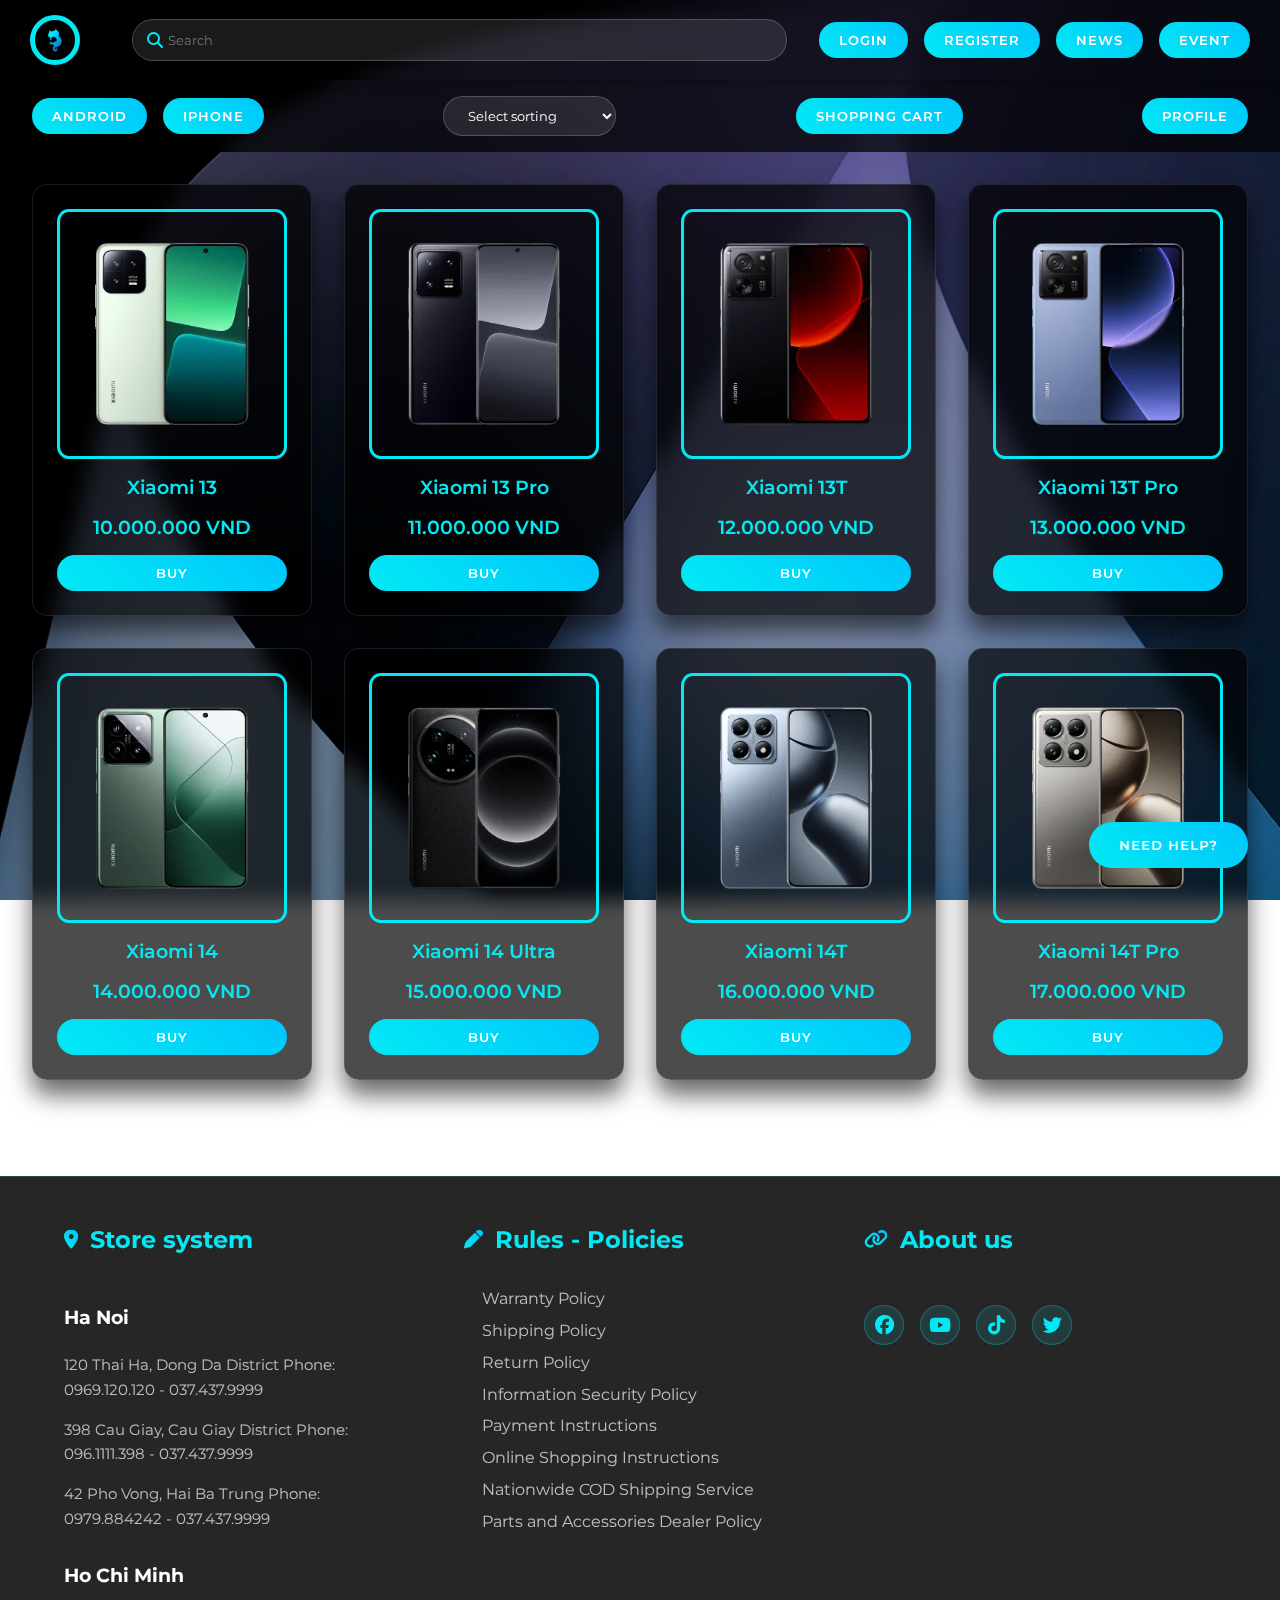
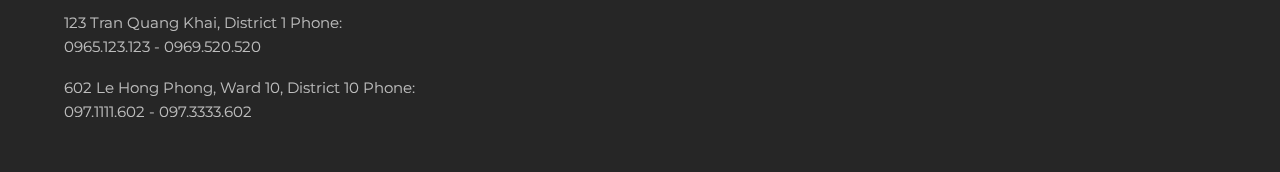
==== index.html @ 5b789184 "Change file" ====
<!DOCTYPE html>
<html lang="en">
<head>
    <meta charset="UTF-8">
    <meta name="viewport" content="width=device-width, initial-scale=1.0">
    <title>Okean Mobile</title>
    <link rel="stylesheet" href="home.css">
    <link href="https://fonts.googleapis.com/css2?family=Montserrat:wght@400;600;700&display=swap" rel="stylesheet">
    <link rel="stylesheet" href="fontawesome-free-6.5.2/css/all.min.css">
    <script src="home.js" defer></script>
</head>
<body>
    <header>
        <div class="logo-container">
            <img class="logo" src="picture/logo.jpg" alt="">
        </div>
        <div class="Search">
            <i class="fa-solid fa-magnifying-glass"></i>
            <input type="text" placeholder="Search">
        </div>
        <div class="header-button">
            <button onclick="location.href='login.html'" >Login</button>
            <button onclick="location.href='register.html'">Register</button>
            <button>News</button>
            <button>Event</button>
        </div>
    </header>
    <nav>
        <div class="device-buttons">
            <button onclick="location.href='index.html'" class="btn-android">Android</button>
            <button onclick="location.href='homeiphone.html'" class="btn-iphone">Iphone</button>
        </div>
        <select name="soft-by-price" id="">
            <option value="">From high to low</option>
            <option value="">From low to high</option>
        </select>
        <button onclick="location.href='mycart.html'" class="btn-shopping-card">
            Shopping Cart
        </button>
        <button onclick="location.href='profile.html'" class="btn-shopping-card">
            Profile
        </button>
    </nav>
    
    <div class="main-content">
        <div class="product-card">
            <img src="picture/Xiaomi13.jpg" alt="">
            <div>Xiaomi 13</div>
            <div>10.000.000 VND</div>
            <button>BUY</button>
        </div>
        <div class="product-card">
            <img src="picture/Xiaomi13 Pro.jpg" alt="">
            <div>Xiaomi 13 Pro</div>
            <div>11.000.000 VND</div>
            <button>BUY</button>
        </div>
        <div class="product-card">
            <img src="picture/Xiaomi13T.jpg" alt="">
            <div>Xiaomi 13T</div>
            <div>12.000.000 VND</div>
            <button>BUY</button>
        </div>
        <div class="product-card">
            <img src="picture/Xiaomi13T Pro.jpg" alt="">
            <div>Xiaomi 13T Pro</div>
            <div>13.000.000 VND</div>
            <button>BUY</button>
        </div>
        <div class="product-card">
            <img src="picture/Xiaomi14.jpg" alt="">
            <div>Xiaomi 14</div>
            <div>14.000.000 VND</div>
            <button>BUY</button>
        </div>
        <div class="product-card">
            <img src="picture/Xiaomi14Ultra.jpg" alt="">
            <div>Xiaomi 14 Ultra</div>
            <div>15.000.000 VND</div>
            <button>BUY</button>
        </div>
        <div class="product-card">
            <img src="picture/Xiaomi14T.jpg" alt="">
            <div>Xiaomi 14T</div>
            <div>16.000.000 VND</div>
            <button>BUY</button>
        </div>
        <div class="product-card">
            <img src="picture/Xiaomi14T Pro.jpg" alt="">
            <div>Xiaomi 14T Pro</div>
            <div>17.000.000 VND</div>
            <button>BUY</button>
        </div>
    </div>
    <button class="help-button" onclick="location.href='contact.html'">Need help?</button>

    <footer class="footer">
        <div class="footer-links">
            <span>
                <h2><i class="fa-solid fa-location-dot"></i> Store system</h2>
                <h3>Ha Noi</h3>
                <p>120 Thai Ha, Dong Da District
                    Phone: 0969.120.120 - 037.437.9999</p>
                <p>398 Cau Giay, Cau Giay District
                    Phone: 096.1111.398 - 037.437.9999</p>
                <p>42 Pho Vong, Hai Ba Trung
                    Phone: 0979.884242 - 037.437.9999</p>
                <h3>Ho Chi Minh</h3>
                <p>123 Tran Quang Khai, District 1
                    Phone: 0965.123.123 - 0969.520.520</p>
                <p>602 Le Hong Phong, Ward 10, District 10
                    Phone: 097.1111.602 - 097.3333.602</p>
            </span>
            <span>
                <h2><i class="fa-solid fa-pen"></i> Rules - Policies</h2>
                <ul>
                    <li>Warranty Policy</li>
                    <li>Shipping Policy</li>
                    <li>Return Policy</li>
                    <li>Information Security Policy</li>
                    <li>Payment Instructions</li>
                    <li>Online Shopping Instructions</li>
                    <li>Nationwide COD Shipping Service</li>
                    <li>Parts and Accessories Dealer Policy</li>
                </ul>
            </span>
            <span>
                <h2><i class="fa-solid fa-link"></i>About us</h2>
                <div class="social-icons">
                    <div class="social-icon"><i class="fa-brands fa-facebook"></i></div>
                    <div class="social-icon"><i class="fa-brands fa-youtube"></i></div>
                    <div class="social-icon"><i class="fa-brands fa-tiktok"></i></div>
                    <div class="social-icon"><i class="fa-brands fa-twitter"></i></div>
                </div>
            </span>
        </div>
    </footer>
</body>
</html>
---- home.css ----
/* Global styles */
* {
    margin: 0;
    padding: 0;
    box-sizing: border-box;
    font-family: 'Montserrat', sans-serif;
}

body {
    position: relative;
    background: none;
    min-height: 100vh;
    color: #fff;
}

body::before {
    content: "";
    position: fixed;
    top: 0;
    left: 0;
    width: 100%;
    height: 100%;
    background: url('picture/backgoundasm.jpg') no-repeat center center fixed;
    background-size: cover;
    z-index: -1;
    filter: brightness(0.8);
}

/* Header styles */
header {
    width: 100%;
    background: rgba(0, 0, 0, 0.7);
    padding: 15px 30px;
    position: fixed;
    top: 0;
    left: 0;
    z-index: 1000;
    box-shadow: 0 2px 10px rgba(0, 0, 0, 0.3);
    backdrop-filter: blur(10px);
    display: flex;
    align-items: center;
    height: auto; /* Thêm height auto */
}

.logo-container {
    display: flex;
    align-items: center;
    margin-right: 20px;
}

.logo {
    border: 5px solid #03e9f4;
    border-radius: 50%;
    padding: 5px;
    object-fit: cover;
    box-shadow: 0 4px 15px rgba(0, 0, 0, 0.2);
    width: 50px;
    height: 50px;
    transition: transform 0.3s ease;
}

.logo:hover {
    transform: scale(1.05);
}

.Search {
    flex-grow: 1;
    margin: 0 2rem;
    position: relative;
}

.Search input {
    width: 100%;
    padding: 12px 35px;
    background: rgba(255, 255, 255, 0.1);
    border: 1px solid rgba(255, 255, 255, 0.2);
    color: #fff;
    border-radius: 25px;
    transition: all 0.3s ease;
}

.Search input:focus {
    outline: none;
    border-color: #03e9f4;
    box-shadow: 0 0 15px rgba(3, 233, 244, 0.2);
}

.Search i {
    position: absolute;
    left: 15px;
    top: 50%;
    transform: translateY(-50%);
    color: #03e9f4;
}

.header-button {
    display: flex;
    gap: 1rem;
}

.header-button button {
    padding: 10px 20px;
    background: linear-gradient(45deg, #03e9f4, #00c6fb);
    border: none;
    color: #fff;
    border-radius: 25px;
    cursor: pointer;
    font-weight: 600;
    text-transform: uppercase;
    letter-spacing: 1px;
    transition: all 0.3s ease;
}

.header-button button:hover {
    transform: translateY(-2px);
    box-shadow: 0 5px 15px rgba(3, 233, 244, 0.3);
}

/* Navigation styles */
nav {
    margin-top: 80px;
    padding: 1rem 2rem;
    display: flex;
    justify-content: space-between;
    align-items: center;
    background: rgba(0, 0, 0, 0.7);
    backdrop-filter: blur(10px);
}

.device-buttons {
    display: flex;
    gap: 1rem;
}

nav select {
    padding: 10px 20px;
    background: rgba(255, 255, 255, 0.1);
    border: 1px solid rgba(255, 255, 255, 0.2);
    color: #fff;
    border-radius: 25px;
    cursor: pointer;
    transition: all 0.3s ease;
}

nav select:focus {
    outline: none;
    border-color: #03e9f4;
    box-shadow: 0 0 15px rgba(3, 233, 244, 0.2);
}

.btn-android, .btn-iphone, .btn-shopping-card {
    padding: 10px 20px;
    background: linear-gradient(45deg, #03e9f4, #00c6fb);
    border: none;
    color: #fff;
    border-radius: 25px;
    cursor: pointer;
    font-weight: 600;
    text-transform: uppercase;
    letter-spacing: 1px;
    transition: all 0.3s ease;
}

.btn-android:hover, .btn-iphone:hover, .btn-shopping-card:hover {
    transform: translateY(-2px);
    box-shadow: 0 5px 15px rgba(3, 233, 244, 0.3);
}

/* Main content styles */
.main-content {
    padding: 2rem;
    display: grid;
    grid-template-columns: repeat(auto-fill, minmax(280px, 1fr));
    gap: 2rem;
    margin: 0 auto;
    max-width: 1400px;
}

.product-card {
    background: rgba(0, 0, 0, 0.7);
    border-radius: 15px;
    padding: 1.5rem;
    backdrop-filter: blur(10px);
    border: 1px solid rgba(255, 255, 255, 0.1);
    box-shadow: 0 15px 25px rgba(0, 0, 0, 0.6);
    transition: transform 0.3s ease;
    display: flex;
    flex-direction: column;
    align-items: center;
    gap: 1rem;
}

.product-card:hover {
    transform: translateY(-5px);
}

.product-card img {
    width: 100%;
    height: 250px;
    object-fit: contain;
    border-radius: 5%;
    border: 3px solid #03e9f4;
    transition: transform 0.3s ease;
}

.product-card img:hover {
    transform: scale(1.05);
}

.product-card div {
    color: #03e9f4;
    font-size: 1.2rem;
    font-weight: 600;
}

.product-card button {
    width: 100%;
    padding: 10px 20px;
    background: linear-gradient(45deg, #03e9f4, #00c6fb);
    border: none;
    color: #fff;
    border-radius: 25px;
    cursor: pointer;
    font-weight: 600;
    text-transform: uppercase;
    letter-spacing: 1px;
    transition: all 0.3s ease;
}

.product-card button:hover {
    transform: translateY(-2px);
    box-shadow: 0 5px 15px rgba(3, 233, 244, 0.3);
}

/* Help button styles */
.help-button {
    position: fixed;
    bottom: 2rem;
    right: 2rem;
    padding: 15px 30px;
    background: linear-gradient(45deg, #03e9f4, #00c6fb);
    border: none;
    color: #fff;
    border-radius: 25px;
    cursor: pointer;
    font-weight: 600;
    text-transform: uppercase;
    letter-spacing: 1px;
    transition: all 0.3s ease;
    z-index: 1000;
}

.help-button:hover {
    transform: translateY(-2px);
    box-shadow: 0 5px 15px rgba(3, 233, 244, 0.3);
}

/* Footer styles */
.footer {
    background: rgba(0, 0, 0, 0.85);
    padding: 3rem 4rem;
    margin-top: 4rem;
    backdrop-filter: blur(10px);
    border-top: 1px solid rgba(3, 233, 244, 0.2);
}

.footer-links {
    display: grid;
    grid-template-columns: repeat(3, 1fr);
    gap: 3rem;
}

.footer-links span {
    display: flex;
    flex-direction: column;
    gap: 1rem;
}

.footer-links h2 {
    color: #03e9f4;
    font-size: 1.5rem;
    margin-bottom: 1.2rem;
    display: flex;
    align-items: center;
    gap: 0.75rem;
}

.footer-links h2 i {
    font-size: 1.2rem;
    background: linear-gradient(45deg, #03e9f4, #00c6fb);
    -webkit-background-clip: text;
    -webkit-text-fill-color: transparent;
}

.footer-links h3 {
    color: #fff;
    font-size: 1.2rem;
    margin: 1rem 0 0.5rem;
}

.footer-links p {
    color: rgba(255, 255, 255, 0.7);
    line-height: 1.6;
    font-size: 0.95rem;
    transition: color 0.3s ease;
}

.footer-links p:hover {
    color: #fff;
}

.footer-links ul {
    list-style: none;
}

.footer-links ul li {
    color: rgba(255, 255, 255, 0.7);
    margin-bottom: 0.8rem;
    cursor: pointer;
    transition: all 0.3s ease;
    display: flex;
    align-items: center;
}

.footer-links ul li::before {
    content: "→";
    margin-right: 0.5rem;
    color: #03e9f4;
    opacity: 0;
    transform: translateX(-10px);
    transition: all 0.3s ease;
}

.footer-links ul li:hover {
    color: #fff;
    transform: translateX(5px);
}

.footer-links ul li:hover::before {
    opacity: 1;
    transform: translateX(0);
}

.social-icons {
    display: flex;
    gap: 1rem;
    margin-top: 1rem;
}

.social-icon {
    width: 40px;
    height: 40px;
    border-radius: 50%;
    background: rgba(3, 233, 244, 0.1);
    border: 1px solid rgba(3, 233, 244, 0.3);
    display: flex;
    align-items: center;
    justify-content: center;
    cursor: pointer;
    transition: all 0.3s ease;
}

.social-icon i {
    font-size: 1.2rem;
    color: #03e9f4;
    transition: all 0.3s ease;
}

.social-icon:hover {
    transform: translateY(-3px);
    background: linear-gradient(45deg, #03e9f4, #00c6fb);
    border-color: transparent;
    box-shadow: 0 5px 15px rgba(3, 233, 244, 0.3);
}

.social-icon:hover i {
    color: #fff;
}

/* Responsive styles */
@media (max-width: 1024px) {
    .header-button {
        gap: 0.5rem;
    }

    .header-button button {
        padding: 8px 15px;
        font-size: 14px;
    }

    .Search {
        margin: 0 1rem;
    }
}

@media (max-width: 768px) {
    header {
        flex-wrap: wrap;
        justify-content: space-between;
        padding: 10px 15px;
        height: auto;
    }

    .logo-container {
        margin-right: 10px;
    }

    .Search {
        order: 3;
        width: 100%;
        margin: 10px 0;
    }

    .header-button {
        order: 2;
    }

    nav {
        margin-top: 150px;
        flex-direction: column;
        gap: 1rem;
        padding: 1rem;
    }

    .device-buttons {
        width: 100%;
        justify-content: center;
        gap: 0.5rem;
    }

    .device-buttons button {
        padding: 8px 15px;
        font-size: 14px;
    }

    .footer-links {
        grid-template-columns: 1fr;
        gap: 2rem;
    }
}

@media (max-width: 480px) {
    header {
        padding: 10px;
    }

    .logo {
        width: 40px;
        height: 40px;
        border-width: 3px;
    }

    .header-button {
        gap: 0.3rem;
    }

    .header-button button {
        padding: 6px 12px;
        font-size: 12px;
    }

    nav {
        margin-top: 180px;
        padding: 0.8rem;
    }

    .device-buttons {
        gap: 0.3rem;
    }

    .device-buttons button {
        padding: 6px 12px;
        font-size: 12px;
    }

    .product-card {
        padding: 1rem;
    }
}
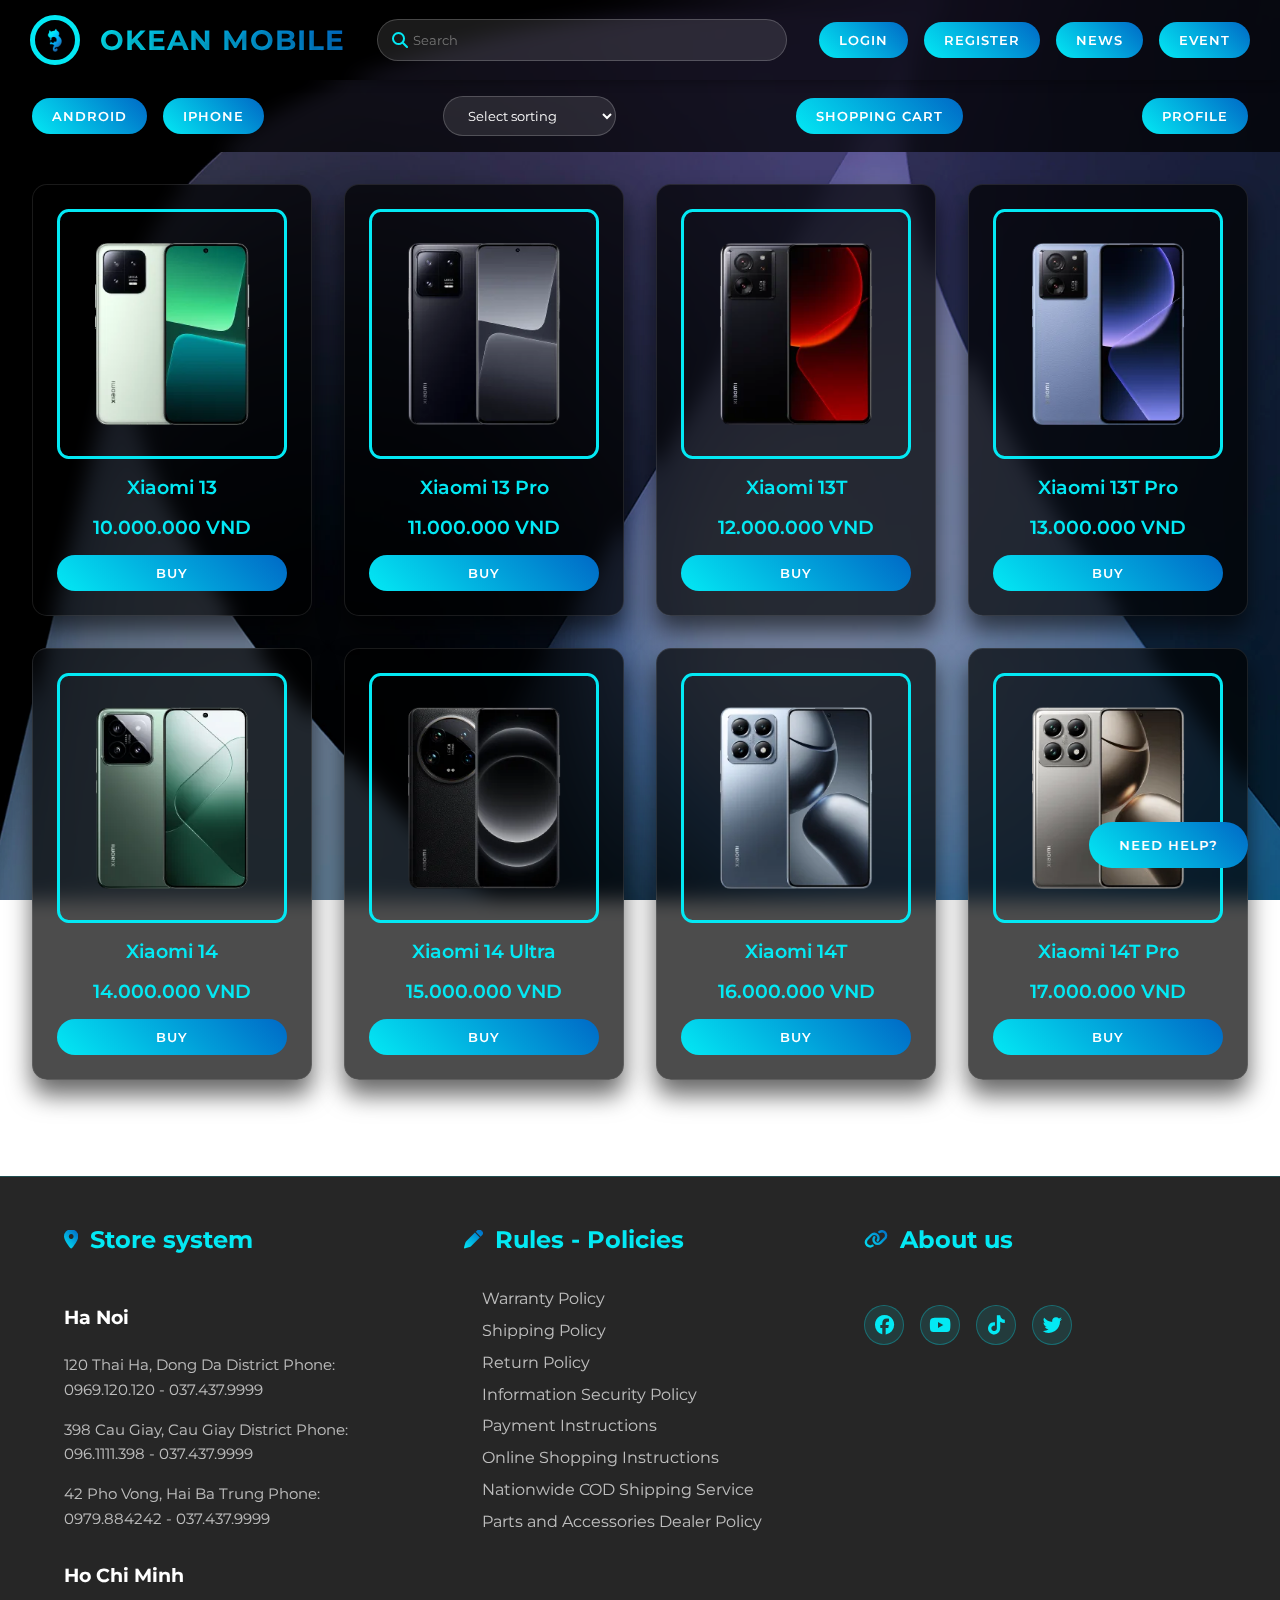
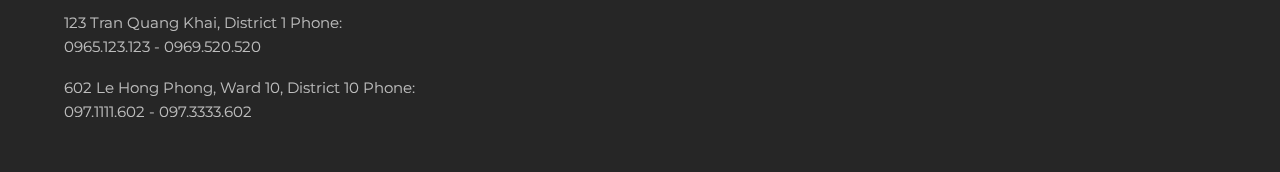
==== commit d5ba9359: "change file" ====
--- a/index.html
+++ b/index.html
@@ -14,6 +14,9 @@
         <div class="logo-container">
             <img class="logo" src="picture/logo.jpg" alt="">
         </div>
+        <div class="brand-name">
+            <h1>Okean Mobile</h1>
+        </div>
         <div class="Search">
             <i class="fa-solid fa-magnifying-glass"></i>
             <input type="text" placeholder="Search">
@@ -21,8 +24,8 @@
         <div class="header-button">
             <button onclick="location.href='login.html'" >Login</button>
             <button onclick="location.href='register.html'">Register</button>
-            <button>News</button>
-            <button>Event</button>
+            <button onclick="location.href='news.html'">News</button>
+            <button onclick="location.href='event.html'">Event</button>
         </div>
     </header>
     <nav>
@@ -92,7 +95,7 @@
             <button>BUY</button>
         </div>
     </div>
-    <button class="help-button" onclick="location.href='contact.html'">Need help?</button>
+    <button class="help-button" onclick="location.href='Contact.html'">Need help?</button>
 
     <footer class="footer">
         <div class="footer-links">
@@ -127,10 +130,18 @@
             <span>
                 <h2><i class="fa-solid fa-link"></i>About us</h2>
                 <div class="social-icons">
-                    <div class="social-icon"><i class="fa-brands fa-facebook"></i></div>
-                    <div class="social-icon"><i class="fa-brands fa-youtube"></i></div>
-                    <div class="social-icon"><i class="fa-brands fa-tiktok"></i></div>
-                    <div class="social-icon"><i class="fa-brands fa-twitter"></i></div>
+                    <a class="social-icon" href="https://www.facebook.com/phamletruong.isme" target="_blank">
+                        <i class="fa-brands fa-facebook"></i>
+                    </a>
+                    <a class="social-icon" href="https://www.youtube.com/@phamletruong4450" target="_blank">
+                        <i class="fa-brands fa-youtube"></i>
+                    </a>
+                    <a class="social-icon" href="https://www.tiktok.com/@letruong.2001" target="_blank">
+                        <i class="fa-brands fa-tiktok"></i>
+                    </a>
+                    <a class="social-icon" href="https://x.com/truongle_89201" target="_blank">
+                        <i class="fa-brands fa-twitter"></i>
+                    </a>
                 </div>
             </span>
         </div>
--- a/home.css
+++ b/home.css
@@ -62,6 +62,26 @@
 .logo:hover {
     transform: scale(1.05);
 }
+.brand-name {
+    text-align: right;
+}
+
+.brand-name h1 {
+    color: #fff;
+    font-size: 28px;
+    font-weight: 700;
+    text-transform: uppercase;
+    letter-spacing: 1px;
+    background: linear-gradient(45deg, #03e9f4, #0069C6);
+    -webkit-background-clip: text;
+    -webkit-text-fill-color: transparent;
+    text-shadow: 2px 2px 4px rgba(0, 0, 0, 0.2);
+    transition: transform 0.3s ease;
+}
+
+.brand-name h1:hover {
+    transform: scale(1.05);
+}
 
 .Search {
     flex-grow: 1;
@@ -100,7 +120,7 @@
 
 .header-button button {
     padding: 10px 20px;
-    background: linear-gradient(45deg, #03e9f4, #00c6fb);
+    background: linear-gradient(45deg, #03e9f4, #0069C6);
     border: none;
     color: #fff;
     border-radius: 25px;
@@ -150,7 +170,7 @@
 
 .btn-android, .btn-iphone, .btn-shopping-card {
     padding: 10px 20px;
-    background: linear-gradient(45deg, #03e9f4, #00c6fb);
+    background: linear-gradient(45deg, #03e9f4, #0069C6);
     border: none;
     color: #fff;
     border-radius: 25px;
@@ -216,7 +236,7 @@
 .product-card button {
     width: 100%;
     padding: 10px 20px;
-    background: linear-gradient(45deg, #03e9f4, #00c6fb);
+    background: linear-gradient(45deg, #03e9f4, #0069C6);
     border: none;
     color: #fff;
     border-radius: 25px;
@@ -238,7 +258,7 @@
     bottom: 2rem;
     right: 2rem;
     padding: 15px 30px;
-    background: linear-gradient(45deg, #03e9f4, #00c6fb);
+    background: linear-gradient(45deg, #03e9f4, #0069C6);
     border: none;
     color: #fff;
     border-radius: 25px;
@@ -287,7 +307,7 @@
 
 .footer-links h2 i {
     font-size: 1.2rem;
-    background: linear-gradient(45deg, #03e9f4, #00c6fb);
+    background: linear-gradient(45deg, #03e9f4, #0069C6);
     -webkit-background-clip: text;
     -webkit-text-fill-color: transparent;
 }
@@ -348,6 +368,7 @@
 }
 
 .social-icon {
+    text-decoration: none;
     width: 40px;
     height: 40px;
     border-radius: 50%;
@@ -368,7 +389,7 @@
 
 .social-icon:hover {
     transform: translateY(-3px);
-    background: linear-gradient(45deg, #03e9f4, #00c6fb);
+    background: linear-gradient(45deg, #03e9f4, #0069C6);
     border-color: transparent;
     box-shadow: 0 5px 15px rgba(3, 233, 244, 0.3);
 }
